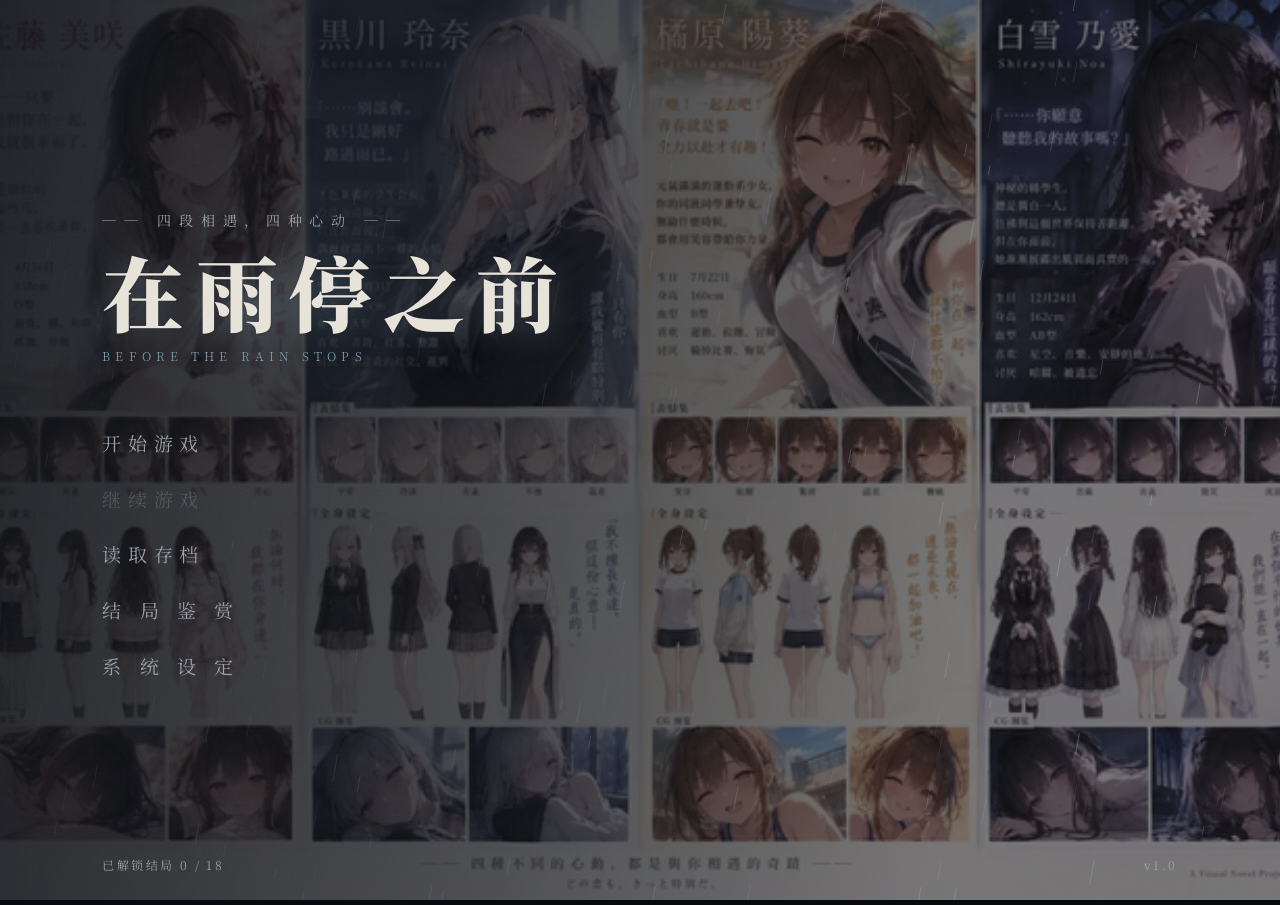
==== 在雨停之前/index.html @ e22565ef "feat: 部署两部 Galgame 网页作品集 - 在海风消失之前 (Before the Sea Wind Fades) - 在雨停之前 (Before the Rain Stops) - 根目录" ====
<!DOCTYPE html>
<html lang="zh-CN">
<head>
<meta charset="UTF-8">
<meta name="viewport" content="width=device-width, initial-scale=1.0">
<title>在雨停之前 ─ Before the Rain Stops</title>
<link rel="preconnect" href="https://fonts.googleapis.com">
<link href="https://fonts.googleapis.com/css2?family=Noto+Serif+SC:wght@300;400;600;900&family=Zen+Old+Mincho:wght@400;700&display=swap" rel="stylesheet">
<link rel="stylesheet" href="css/style.css?v=12">
</head>
<body>

<div id="app">

  <!-- ============ 标题画面 ============ -->
  <div id="screen-title" class="screen">
    <canvas id="rain-canvas"></canvas>
    <div class="title-visual"></div>
    <div class="title-inner">
      <div class="title-main">
        <div class="title-sub">── 四段相遇，四种心动 ──</div>
        <h1 class="title-text">在雨停之前</h1>
        <div class="title-en">BEFORE THE RAIN STOPS</div>
      </div>
      <nav class="title-menu">
        <button data-act="new">开始游戏</button>
        <button data-act="continue" class="locked">继续游戏</button>
        <button data-act="load">读取存档</button>
        <button data-act="gallery">结 局 鉴 赏</button>
        <button data-act="settings">系 统 设 定</button>
        <button data-act="true" class="hidden true-entry">◈ 雨停之后 · TRUE ROUTE</button>
        <button data-act="extra" class="hidden extra-entry">◇ 追加日常 · 番外</button>
      </nav>
      <div class="title-foot">
        <span id="ending-count"></span>
        <span class="ver">v1.0</span>
      </div>
    </div>
  </div>

  <!-- ============ 游戏画面 ============ -->
  <div id="screen-game" class="screen">
    <div id="bg-layer">
      <div class="bg-slot bg-a"></div>
      <div class="bg-slot bg-b"></div>
      <div class="bg-name"></div>
    </div>
    <div id="char-layer">
      <div class="char-slot char-left"><img draggable="false" alt=""></div>
      <div class="char-slot char-right"><img draggable="false" alt=""></div>
    </div>

    <!-- 章节/路线卡 -->
    <div id="chapter-card">
      <div class="cc-rule"></div>
      <div class="cc-label"></div>
      <div class="cc-title"></div>
      <div class="cc-hint">点击继续</div>
    </div>

    <!-- 结局卡 -->
    <div id="ending-card">
      <div class="ec-kind"></div>
      <div class="ec-title"></div>
      <div class="ec-sub">── 结局达成 ──</div>
      <div class="ec-hint">点击返回标题</div>
    </div>

    <!-- 文本框 -->
    <div id="text-box" class="hidden">
      <div class="tb-speaker">
        <span class="tb-name"></span>
      </div>
      <div class="tb-text"><span class="tb-content"></span><span class="tb-caret"></span></div>
      <div class="tb-page" id="tb-page"></div>
      <div class="tb-next"></div>
    </div>

    <!-- 选项菜单 -->
    <div id="choice-menu" class="hidden"></div>

    <!-- 系统栏 -->
    <div id="sys-bar">
      <button data-sys="menu" title="菜单">☰</button>
      <button data-sys="auto" title="自动播放">AUTO</button>
      <button data-sys="skip" title="跳过已读">SKIP</button>
      <button data-sys="log" title="历史记录">LOG</button>
      <button data-sys="save" title="保存">SAVE</button>
      <button data-sys="load" title="读取">LOAD</button>
    </div>

    <!-- 点击推进层（置于最上，菜单按钮除外） -->
    <div id="click-catcher"></div>
  </div>

  <!-- ============ 覆盖面板 ============ -->
  <div id="overlay" class="hidden">
    <div class="ov-panel">
      <div class="ov-head">
        <span class="ov-title"></span>
        <button class="ov-close">✕</button>
      </div>
      <div class="ov-body"></div>
    </div>
  </div>

</div>

<script src="js/resources.js?v=6"></script>
<script src="js/data.js?v=4"></script>
<script src="js/engine.js?v=5"></script>
<script src="js/ui.js?v=8"></script>
<script src="js/main.js?v=3"></script>
</body>
</html>
---- 在雨停之前/css/style.css ----
/* ============================================================
 * 《在雨停之前》样式 —— 雨夜 / 衬线 / 非对称
 * ============================================================ */

:root {
  --ink: #e8e4da;          /* 暖白正文 */
  --ink-dim: #9aa0a8;      /* 次级文字 */
  --paper: #10161d;        /* 深底 */
  --rain: #7d9db5;         /* 雨蓝强调 */
  --line: rgba(160, 180, 200, 0.25);
  --gold: #d8b878;
  --bad: #b57878;
  --serif: 'Noto Serif SC', 'Source Han Serif SC', 'SimSun', serif;
}

* { margin: 0; padding: 0; box-sizing: border-box; }

html, body {
  width: 100%; height: 100%;
  background: #06090d;
  font-family: var(--serif);
  overflow: hidden;
  user-select: none;
  -webkit-user-select: none;
}

#app { position: relative; width: 100vw; height: 100vh; }

.screen {
  position: absolute; inset: 0;
  opacity: 0; pointer-events: none;
  transition: opacity 0.6s ease;
}
.screen.active { opacity: 1; pointer-events: auto; }

button {
  font-family: var(--serif);
  background: none; border: none; color: var(--ink-dim);
  cursor: pointer;
}
button:disabled { opacity: 0.35; cursor: default; }

/* 全局颗粒噪点 */
#screen-game::after,
#screen-title::after {
  content: '';
  position: absolute; inset: 0;
  pointer-events: none;
  background-image: url("data:image/svg+xml,%3Csvg xmlns='http://www.w3.org/2000/svg' width='140' height='140'%3E%3Cfilter id='n'%3E%3CfeTurbulence type='fractalNoise' baseFrequency='0.9' numOctaves='2'/%3E%3C/filter%3E%3Crect width='140' height='140' filter='url(%23n)' opacity='0.05'/%3E%3C/svg%3E");
  z-index: 30;
}

/* ============================================================
 * 标题画面
 * ============================================================ */

#screen-title { background: linear-gradient(168deg, #141c26 0%, #0d131b 55%, #0a0e14 100%); }

.title-visual {
  position: absolute; inset: 0;
  background-size: cover; background-position: center 22%;
  opacity: 0; transition: opacity 1.8s ease;
  filter: saturate(0.82) brightness(0.5);
}
.title-visual.has-img { opacity: 1; }

#rain-canvas {
  position: absolute; inset: 0;
  width: 100%; height: 100%;
  z-index: 5;
}

.title-inner {
  position: relative; z-index: 10;
  width: 100%; height: 100%;
  display: flex; flex-direction: column;
  justify-content: center;
  padding: 0 8vw;
  background: linear-gradient(100deg, rgba(8, 12, 18, 0.82) 0%, rgba(8, 12, 18, 0.4) 46%, rgba(8, 12, 18, 0.05) 75%);
}

.title-sub {
  color: var(--ink-dim);
  font-size: clamp(11px, 1.1vw, 14px);
  letter-spacing: 0.55em;
  margin-bottom: 1.6vh;
}

.title-text {
  font-size: clamp(44px, 6.4vw, 88px);
  font-weight: 900;
  color: var(--ink);
  letter-spacing: 0.14em;
  line-height: 1.12;
  text-shadow: 0 2px 30px rgba(125, 157, 181, 0.35), 0 0 2px rgba(0,0,0,0.6);
}

.title-en {
  margin-top: 1.2vh;
  color: var(--rain);
  font-size: clamp(10px, 0.95vw, 13px);
  letter-spacing: 0.42em;
  font-weight: 300;
}

/* 菜单：左对齐竖列，错落 */
.title-menu {
  margin-top: 6vh;
  display: flex; flex-direction: column;
  align-items: flex-start;
  gap: 0.9vh;
}
.title-menu button {
  font-size: clamp(15px, 1.5vw, 19px);
  letter-spacing: 0.35em;
  padding: 0.55em 0 0.55em 0;
  color: var(--ink-dim);
  position: relative;
  transition: color 0.25s ease, transform 0.25s ease;
}
.title-menu button::before {
  content: '';
  position: absolute; left: -2.2em; top: 50%;
  width: 1.4em; height: 1px;
  background: transparent;
  transition: background 0.25s ease;
}
.title-menu button:hover {
  color: var(--ink);
  transform: translateX(0.4em);
}
.title-menu button:hover::before { background: var(--rain); }

.title-menu button.locked { opacity: 0.3; }
.title-menu button.hidden { display: none; }

.true-entry { color: var(--gold) !important; }
.extra-entry { color: var(--rain) !important; }
.true-entry:hover, .extra-entry:hover { filter: brightness(1.25); }

.title-foot {
  position: absolute;
  bottom: 3vh; left: 8vw; right: 8vw;
  display: flex; justify-content: space-between;
  color: var(--ink-dim);
  font-size: 12px; letter-spacing: 0.2em;
}

/* ============================================================
 * 游戏画面 · 背景层
 * ============================================================ */

#bg-layer { position: absolute; inset: 0; overflow: hidden; background: var(--paper); }

.bg-slot {
  position: absolute; inset: 0;
  background-size: cover; background-position: center;
  opacity: 0;
  transition: opacity 0.9s ease;
}
.bg-slot.bg-fade-in { opacity: 1; z-index: 2; }

/* 占位背景：三段渐变 + 暗角 */
.bg-slot.bg-placeholder {
  background-image: linear-gradient(172deg, var(--t0) 0%, var(--t1) 52%, var(--t2) 100%);
}
.bg-slot.bg-placeholder::before {
  content: '';
  position: absolute; inset: 0;
  background: radial-gradient(ellipse at 50% 42%, transparent 40%, rgba(5, 8, 12, 0.55) 100%);
}
/* 占位背景的雨丝静态纹理 */
.bg-slot.bg-placeholder::after {
  content: '';
  position: absolute; inset: -20%;
  background: repeating-linear-gradient(75deg,
    transparent 0 46px,
    rgba(200, 220, 240, 0.025) 46px 47px,
    transparent 47px 92px);
}

.bg-name {
  position: absolute; right: 2.2vw; bottom: 11vh;
  writing-mode: vertical-rl;
  color: rgba(220, 228, 238, 0.5);
  font-size: 13px;
  letter-spacing: 0.4em;
  z-index: 3;
  pointer-events: none;
  text-shadow: 0 0 8px rgba(0,0,0,0.8);
}

/* ============================================================
 * 立绘层
 * ============================================================ */

#char-layer {
  position: absolute; inset: 0;
  z-index: 5;
  pointer-events: none;
}

.char-slot {
  position: absolute; bottom: 0;
  width: min(33vw, 58vh);
  height: 90vh;
  opacity: 0;
  transition: opacity 0.45s ease, filter 0.45s ease, transform 0.45s ease;
}
.char-left  { left: 2vw; }
#char-layer.duo .char-slot { width: 30vw; }
#char-layer.duo .char-left { left: 0; }
#char-layer.duo .char-right { right: -3vw; left: auto; }

.char-slot img {
  width: 100%; height: 100%;
  object-fit: contain;
  object-position: bottom center;
  filter: drop-shadow(0 12px 32px rgba(0, 0, 0, 0.55));
}

.char-slot.visible { opacity: 1; }
.char-slot.active img { filter: drop-shadow(0 12px 32px rgba(0,0,0,0.55)) saturate(1); }
.char-slot:not(.active) img { filter: drop-shadow(0 12px 32px rgba(0,0,0,0.55)) brightness(0.55) saturate(0.6); }
.char-slot.active { transform: translateY(-6px); }

/* 立绘缺失时的角色色剪影指示（说话人位置感） */
.char-slot.visible::after {
  content: '';
  position: absolute; left: 50%; bottom: 9vh;
  transform: translateX(-50%);
  width: 4px; height: 34px;
  background: var(--char-color, var(--rain));
  opacity: 0.45;
  border-radius: 2px;
}

/* ============================================================
 * 文本框
 * ============================================================ */

#text-box {
  position: absolute;
  left: 50%; bottom: 3.4vh;
  transform: translateX(-50%);
  width: min(64vw, 1040px);
  min-height: 20vh;
  max-height: 48vh;
  overflow: hidden;
  z-index: 12;
  display: flex;
  flex-direction: column;
  justify-content: center;
  background: linear-gradient(135deg, rgba(22, 31, 42, 0.93), rgba(9, 14, 21, 0.96));
  border: 1px solid rgba(160, 180, 200, 0.32);
  border-left: 2px solid var(--rain);
  border-radius: 3px;
  box-shadow: 0 16px 48px rgba(0, 0, 0, 0.34), inset 0 1px rgba(255, 255, 255, 0.05);
  padding: 2.4vh 3vw;
  backdrop-filter: blur(10px);
  -webkit-backdrop-filter: blur(10px);
  transition: opacity 0.3s ease;
  cursor: pointer;
}
#text-box.hidden { display: none; }

/* 说话人标签 */
.tb-speaker {
  align-self: flex-start;
  position: relative;
  margin-bottom: 1vh;
  writing-mode: horizontal-tb;
  background: rgba(125, 157, 181, 0.12);
  border: 1px solid rgba(160, 180, 200, 0.22);
  border-left: 3px solid currentColor;
  padding: 0.35em 0.75em;
  font-size: clamp(14px, 1.05vw, 16px);
  letter-spacing: 0.12em;
  line-height: 1;
  color: var(--ink);
}
#text-box.no-speaker .tb-speaker { display: none; }

.tb-text {
  min-height: 0;
  flex-shrink: 0;
  max-height: 30vh;
  overflow: hidden;
  font-size: clamp(20px, 1.65vw, 24px);
  font-weight: 500;
  line-height: 1.75;
  letter-spacing: 0.03em;
  color: var(--ink);
  text-shadow: 0 1px 8px rgba(0, 0, 0, 0.45);
  white-space: pre-wrap;
  word-break: break-word;
}

#text-box.sys .tb-text {
  color: var(--rain);
  text-align: center;
  font-size: clamp(16px, 1.35vw, 19px);
  letter-spacing: 0.18em;
}

.tb-caret {
  display: inline-block;
  width: 0.5em; height: 1.05em;
  margin-left: 2px;
  background: var(--rain);
  vertical-align: -0.18em;
  animation: caret 0.85s steps(2) infinite;
}
@keyframes caret { 50% { opacity: 0; } }

.tb-page {
  position: absolute;
  right: 3.8vw; bottom: 0.8vh;
  color: rgba(200, 214, 226, 0.58);
  font-size: 11px;
  letter-spacing: 0.08em;
  pointer-events: none;
}

.tb-next {
  position: absolute; right: 1.6vw; bottom: 1.4vh;
  width: 10px; height: 10px;
  border-right: 1.6px solid var(--rain);
  border-bottom: 1.6px solid var(--rain);
  transform: rotate(-45deg);
  opacity: 0;
  animation: nextArrow 1.6s ease-in-out infinite;
  transition: opacity 0.2s;
}
@keyframes nextArrow { 50% { transform: rotate(-45deg) translate(3px, 3px); } }

/* ============================================================
 * 选项菜单
 * ============================================================ */

#choice-menu {
  position: absolute;
  left: 50%; top: 50%;
  transform: translate(-50%, -52%);
  z-index: 12;
  display: flex; flex-direction: column;
  gap: 1.6vh;
  width: min(72vw, 860px);
  padding: 4.2vh 2.6vw;
  background: rgba(10, 14, 20, 0.66);
  backdrop-filter: blur(8px);
  -webkit-backdrop-filter: blur(8px);
  border: 1px solid var(--line);
  border-top-color: rgba(160, 180, 200, 0.4);
  box-shadow: 0 2vh 6vh rgba(0, 0, 0, 0.45);
}
#choice-menu.hidden { display: none; }

.choice-item {
  position: relative;
  text-align: left;
  font-size: clamp(15px, 1.4vw, 19px);
  letter-spacing: 0.08em;
  line-height: 1.7;
  color: var(--ink);
  background: rgba(12, 17, 24, 0.82);
  border: 1px solid transparent;
  border-left: 2px solid var(--line);
  padding: 1.5vh 2vw 1.5vh 1.7vw;
  backdrop-filter: blur(4px);
  -webkit-backdrop-filter: blur(4px);
  transition: border-color 0.25s ease, background 0.25s ease, transform 0.25s ease, padding-left 0.25s ease;
}
.choice-item::before {
  content: '▪';
  position: absolute; left: 0.55vw;
  color: var(--rain);
  opacity: 0;
  transition: opacity 0.25s;
}
.choice-item:hover {
  border-left-color: var(--rain);
  background: rgba(20, 28, 38, 0.9);
  transform: translateX(0.5vw);
  padding-left: 2vw;
}
.choice-item:hover::before { opacity: 1; }

/* ============================================================
 * 章节 / 路线卡
 * ============================================================ */

#chapter-card {
  position: absolute; inset: 0;
  z-index: 14;
  background: linear-gradient(160deg, #0b1016 0%, #0e141d 60%, #090d13 100%);
  display: flex; flex-direction: column;
  justify-content: center;
  padding-left: 14vw;
  opacity: 0; pointer-events: none;
  transition: opacity 0.7s ease;
}
#chapter-card.show { opacity: 1; pointer-events: auto; }

.cc-label {
  color: var(--rain);
  font-size: clamp(11px, 0.95vw, 13px);
  letter-spacing: 0.6em;
  margin-bottom: 2.2vh;
}
.cc-title {
  color: var(--ink);
  font-size: clamp(26px, 3.4vw, 46px);
  font-weight: 600;
  letter-spacing: 0.12em;
  line-height: 1.4;
  max-width: 72vw;
}
.cc-rule {
  width: 5.5vw; height: 1px;
  background: var(--rain);
  margin-bottom: 2.6vh;
  opacity: 0.7;
}
#chapter-card.route .cc-label { color: var(--gold); }
#chapter-card.route .cc-rule { background: var(--gold); }
.cc-hint {
  position: absolute; bottom: 5vh; left: 14vw;
  color: var(--ink-dim);
  font-size: 12px; letter-spacing: 0.3em;
  opacity: 0.7;
}

/* ============================================================
 * 结局卡
 * ============================================================ */

#ending-card {
  position: absolute; inset: 0;
  z-index: 16;
  background: radial-gradient(ellipse at 50% 40%, #131a24 0%, #0a0e14 70%);
  display: flex; flex-direction: column;
  align-items: center; justify-content: center;
  opacity: 0; pointer-events: none;
  transition: opacity 1.1s ease;
}
#ending-card.show { opacity: 1; pointer-events: auto; }

.ec-kind {
  font-size: clamp(12px, 1.1vw, 15px);
  letter-spacing: 0.7em;
  margin-bottom: 3vh;
  padding: 0.6em 1.6em;
  border: 1px solid currentColor;
}
#ending-card .ec-kind { color: var(--rain); }
.ec-title {
  font-size: clamp(30px, 4vw, 54px);
  font-weight: 900;
  letter-spacing: 0.18em;
  color: var(--ink);
  text-shadow: 0 2px 26px rgba(125, 157, 181, 0.3);
}
.ec-sub {
  margin-top: 4vh;
  color: var(--ink-dim);
  font-size: 13px; letter-spacing: 0.5em;
}
.ec-hint {
  position: absolute; bottom: 5vh;
  color: var(--ink-dim); font-size: 12px; letter-spacing: 0.3em;
}

/* ============================================================
 * 系统栏
 * ============================================================ */

#sys-bar {
  position: absolute;
  top: 1.6vh; right: 1.2vw;
  z-index: 18;
  display: flex; gap: 0.35vw;
}
#sys-bar button {
  font-size: clamp(10px, 0.85vw, 12px);
  letter-spacing: 0.18em;
  color: var(--ink-dim);
  background: rgba(10, 14, 20, 0.55);
  border: 1px solid rgba(160, 180, 200, 0.16);
  padding: 0.55em 0.95em;
  transition: all 0.22s ease;
  backdrop-filter: blur(4px);
  -webkit-backdrop-filter: blur(4px);
}
#sys-bar button:hover {
  color: var(--ink);
  border-color: var(--line);
}
#sys-bar button.on {
  color: #0d131b;
  background: var(--rain);
  border-color: var(--rain);
}

/* 点击层（置于文本框之上，菜单按钮之下） */
#click-catcher {
  position: absolute; inset: 0;
  z-index: 11;
  cursor: pointer;
}

/* ============================================================
 * 覆盖面板（存档/历史/设置/鉴赏）
 * ============================================================ */

#overlay {
  position: absolute; inset: 0;
  z-index: 40;
  background: rgba(4, 7, 11, 0.72);
  display: flex; align-items: center; justify-content: center;
  backdrop-filter: blur(3px);
  -webkit-backdrop-filter: blur(3px);
}
#overlay.hidden { display: none; }

.ov-panel {
  width: min(86vw, 860px);
  max-height: 84vh;
  background: linear-gradient(170deg, #121924 0%, #0d131b 100%);
  border: 1px solid var(--line);
  border-top: 2px solid var(--rain);
  display: flex; flex-direction: column;
}

.ov-head {
  display: flex; align-items: center; justify-content: space-between;
  padding: 2.2vh 2vw 1.6vh;
  border-bottom: 1px solid rgba(160, 180, 200, 0.12);
}
.ov-title {
  color: var(--ink);
  font-size: clamp(16px, 1.5vw, 20px);
  letter-spacing: 0.4em;
}
.ov-close {
  color: var(--ink-dim); font-size: 18px;
  padding: 0.3em 0.6em;
}
.ov-close:hover { color: var(--ink); }

.ov-body {
  padding: 2vh 2vw 2.4vh;
  overflow-y: auto;
  flex: 1;
}
.ov-body::-webkit-scrollbar { width: 8px; }
.ov-body::-webkit-scrollbar-thumb { background: rgba(125, 157, 181, 0.3); }
.ov-body::-webkit-scrollbar-track { background: transparent; }

/* ---- 存档列表 ---- */
.save-list { display: flex; flex-direction: column; gap: 1.2vh; }
.save-item {
  display: grid;
  grid-template-columns: 7em 1fr auto;
  grid-template-rows: auto auto;
  align-items: center;
  column-gap: 1.4vw;
  text-align: left;
  padding: 1.6vh 1.4vw;
  border: 1px solid rgba(160, 180, 200, 0.12);
  background: rgba(10, 15, 21, 0.5);
  color: var(--ink);
  transition: border-color 0.2s, background 0.2s;
}
.save-item:hover { border-color: var(--rain); background: rgba(16, 24, 34, 0.7); }
.si-slot {
  grid-row: 1 / 3;
  color: var(--rain);
  font-size: 13px; letter-spacing: 0.25em;
}
.si-chapter { font-size: 15px; letter-spacing: 0.1em; }
.si-preview {
  grid-column: 2;
  color: var(--ink-dim);
  font-size: 13px;
  white-space: nowrap; overflow: hidden; text-overflow: ellipsis;
  max-width: 46vw;
}
.si-time { grid-row: 1 / 3; color: var(--ink-dim); font-size: 12px; letter-spacing: 0.08em; }
.si-empty { color: var(--ink-dim); letter-spacing: 0.3em; }
.save-note { color: var(--ink-dim); font-size: 12px; letter-spacing: 0.15em; padding: 1vh 0 0; }

/* ---- 历史 ---- */
.history-list {
  display: flex; flex-direction: column; gap: 1.5vh;
  max-height: 56vh; overflow-y: auto;
  padding-right: 1vw;
}
.his-row {
  font-size: 15px; line-height: 1.85;
  color: var(--ink);
  letter-spacing: 0.04em;
  padding-left: 0.5vw;
}
.his-row.has-speaker { padding-left: 7.5em; position: relative; }
.his-name {
  position: absolute; left: 0.5vw; top: 0.1em;
  font-size: 14px; letter-spacing: 0.15em;
}
.his-narr { color: var(--ink-dim); }
.his-empty { color: var(--ink-dim); text-align: center; padding: 4vh 0; letter-spacing: 0.3em; }

/* ---- 设置 ---- */
.settings-panel { display: flex; flex-direction: column; gap: 2.2vh; padding: 1vh 0.5vw; }
.st-row {
  display: flex; align-items: center; justify-content: space-between;
  color: var(--ink);
  font-size: 15px; letter-spacing: 0.12em;
  gap: 2vw;
}
.st-row select {
  font-family: var(--serif);
  background: #0d131b; color: var(--ink);
  border: 1px solid var(--line);
  padding: 0.45em 0.8em; font-size: 14px;
}
.st-row input[type="range"] { width: 200px; accent-color: var(--rain); }
.st-row input[type="checkbox"] { width: 18px; height: 18px; accent-color: var(--rain); }

/* ---- 鉴赏 ---- */
.gallery-panel { display: flex; flex-direction: column; gap: 3.4vh; }
.gal-section h3 {
  color: var(--rain);
  font-size: 14px; letter-spacing: 0.5em;
  font-weight: 400;
  margin-bottom: 1.8vh;
}
.end-grid {
  display: grid;
  grid-template-columns: repeat(auto-fill, minmax(200px, 1fr));
  gap: 1vh 0.8vw;
}
.end-cell {
  display: flex; align-items: baseline; gap: 0.8vw;
  border: 1px solid rgba(160, 180, 200, 0.1);
  border-left: 2px solid rgba(160, 180, 200, 0.15);
  padding: 1.2vh 0.9vw;
  color: var(--ink-dim);
}
.end-cell.got { color: var(--ink); border-left-color: var(--rain); }
.end-cell.cat-T.got { border-left-color: var(--gold); }
.ec-name { font-size: 15px; letter-spacing: 0.08em; }
.ec-tag { font-size: 11px; letter-spacing: 0.15em; opacity: 0.6; }

.char-grid {
  display: grid;
  grid-template-columns: repeat(auto-fill, minmax(180px, 1fr));
  gap: 1.4vw;
}
.char-cell {
  position: relative;
  aspect-ratio: 3 / 4.2;
  overflow: hidden;
  border: 1px solid rgba(160, 180, 200, 0.14);
  background: radial-gradient(ellipse at 50% 32%, #27323f 0%, #0d131b 78%);
}
.char-cell img {
  width: 100%; height: 100%;
  object-fit: contain;
  object-position: bottom center;
  opacity: 0.88;
  transition: opacity 0.3s, transform 0.5s ease;
}
.char-cell:hover img { opacity: 1; transform: scale(1.03); }
.char-expr-toggle {
  position: absolute; top: 0.8vh; right: 0.6vw;
  z-index: 1;
  padding: 0.45em 0.7em;
  color: var(--ink);
  font-size: 11px;
  letter-spacing: 0.08em;
  background: rgba(9, 14, 21, 0.78);
  border: 1px solid rgba(160, 180, 200, 0.35);
  border-radius: 2px;
}
.char-expr-toggle:hover { border-color: var(--rain); }
.char-cell .cc-name {
  position: absolute; left: 0.7vw; bottom: 1vh;
  font-size: 15px; letter-spacing: 0.2em;
  text-shadow: 0 1px 8px rgba(0,0,0,0.9);
}
.char-cell.no-img::before {
  content: 'NO IMAGE';
  position: absolute; inset: 0;
  display: flex; align-items: center; justify-content: center;
  color: var(--ink-dim); font-size: 12px; letter-spacing: 0.3em;
}

/* ---- 追加日常 / 菜单面板 ---- */
.extra-panel h3 {
  color: var(--rain); font-size: 14px; letter-spacing: 0.5em; font-weight: 400;
  margin-bottom: 2vh;
}
.extra-item {
  display: flex; align-items: baseline; gap: 1.6vw;
  text-align: left; width: 100%;
  padding: 1.7vh 1.2vw;
  border-bottom: 1px solid rgba(160, 180, 200, 0.1);
  color: var(--ink);
  font-size: 16px; letter-spacing: 0.12em;
  transition: padding-left 0.2s, color 0.2s;
}
.extra-item:hover { color: var(--rain); padding-left: 2vw; }
.ex-num { color: var(--rain); font-size: 13px; letter-spacing: 0.1em; }

.gmenu-panel { display: flex; flex-direction: column; gap: 0.6vh; }
.gmenu-panel button {
  text-align: left;
  padding: 1.5vh 1.2vw;
  font-size: 16px; letter-spacing: 0.3em;
  color: var(--ink-dim);
  border-bottom: 1px solid rgba(160, 180, 200, 0.08);
  transition: color 0.2s, padding-left 0.2s;
}
.gmenu-panel button:hover { color: var(--ink); padding-left: 1.8vw; }

/* ============================================================
 * 响应式微调
 * ============================================================ */

@media (max-width: 760px) {
  .title-inner { padding: 0 7vw; }
  .title-menu button { letter-spacing: 0.22em; }
  #text-box {
    width: 94vw; left: 50%; bottom: 2vh;
    min-height: 18vh; max-height: 32vh; overflow: hidden;
    transform: translateX(-50%);
    padding: 2vh 4vw;
  }
  .tb-speaker { margin-bottom: 0.8vh; }
  .tb-text { max-height: 22vh; }
  .char-slot { bottom: 34vh; height: 64vh; }
  #char-layer.solo .char-left { left: 6vw; width: min(86vw, 50vh); }
  #char-layer.duo .char-slot { width: 46vw; }
  #char-layer.duo .char-left { left: 3vw; }
  #char-layer.duo .char-right { left: 54vw; right: auto; }
  #choice-menu {
    left: 50%; top: auto; bottom: 2vh;
    transform: translateX(-50%); width: 94vw;
    max-height: 32vh; overflow-y: auto;
    padding: 2vh 3vw;
  }
  .save-item { grid-template-columns: 5.4em 1fr; }
  .si-time { display: none; }
}
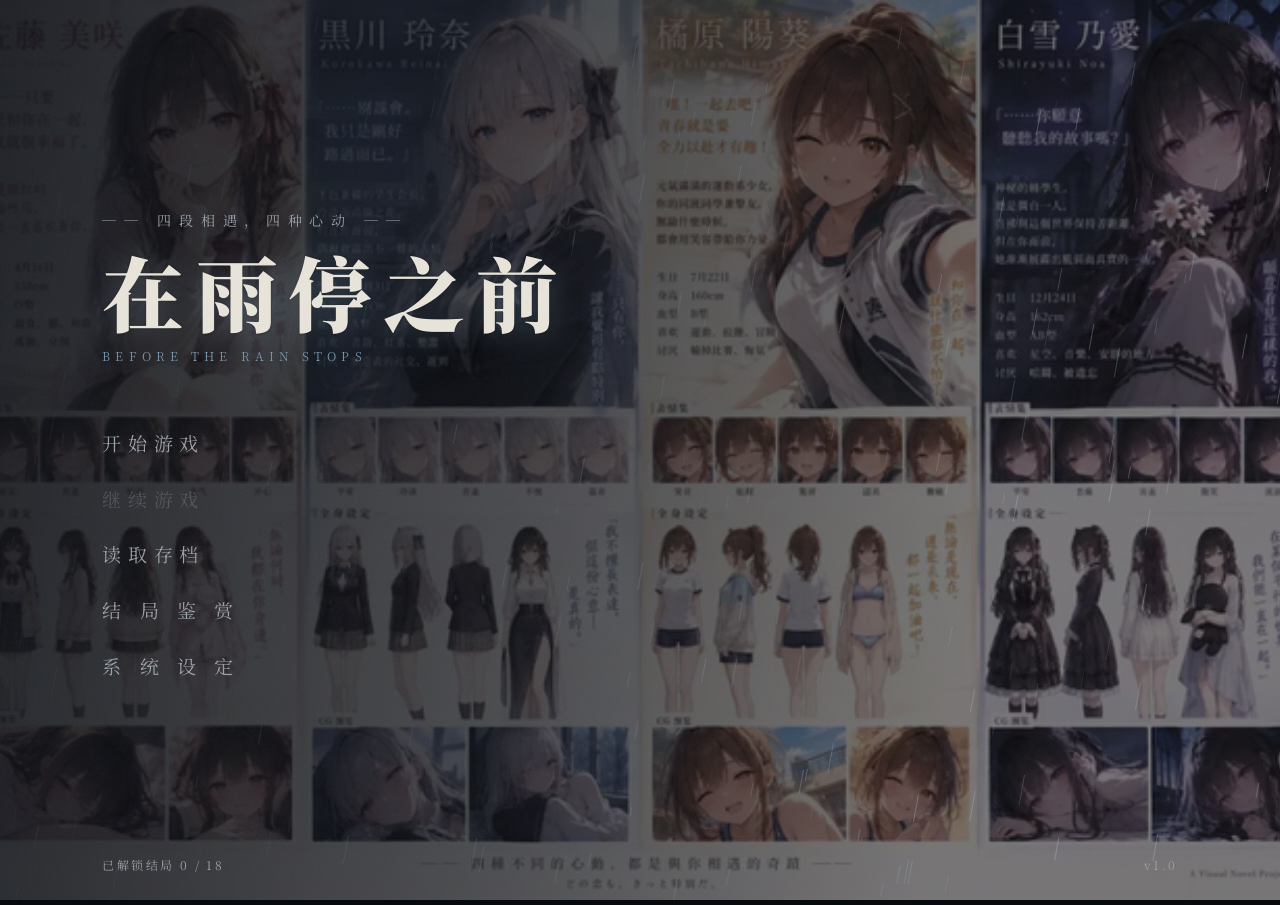
==== commit 8c107438: "fix: 修复达成结局后结局卡片无法关闭，导致标题菜单点击全部失效" ====
--- a/在雨停之前/index.html
+++ b/在雨停之前/index.html
@@ -109,7 +109,7 @@
 <script src="js/resources.js?v=6"></script>
 <script src="js/data.js?v=4"></script>
 <script src="js/engine.js?v=5"></script>
-<script src="js/ui.js?v=8"></script>
+<script src="js/ui.js?v=9"></script>
 <script src="js/main.js?v=3"></script>
 </body>
 </html>
